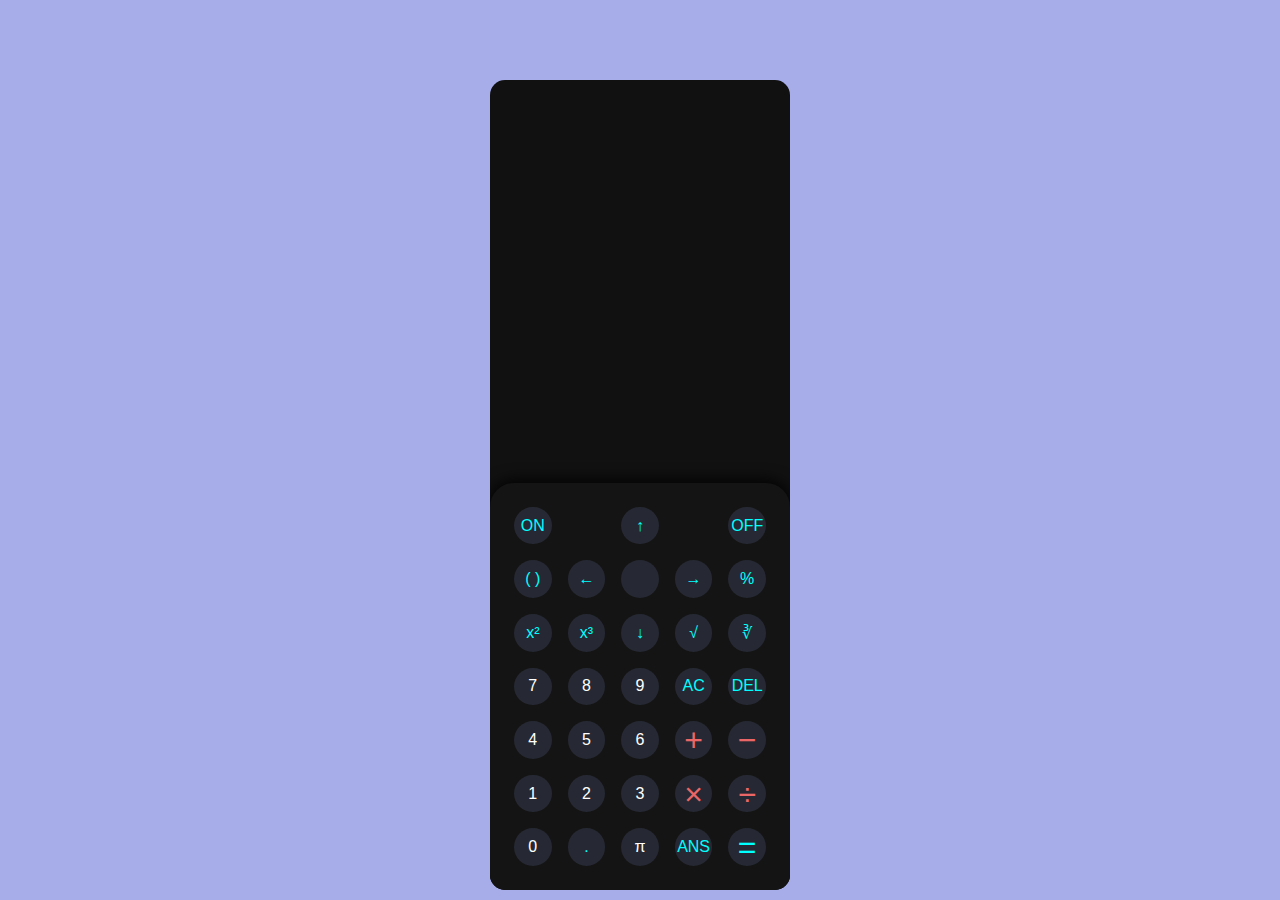
==== Day-3/index.html @ 2d86eda3 "removed files and Added already existing files" ====
<!DOCTYPE html>
<html lang="en">
<head>
    <meta charset="UTF-8">
    <meta name="viewport" content="width=device-width, initial-scale=1.0">
    <title>Basic Calculator</title>
    <link rel="stylesheet" href="style.css">
    <script src="Script.js" defer></script>
</head>
<body>

<div class="app">
    <div class="calculator">
        <div class="display">
            <div class="content">
                <div class="input"></div>
                <div class="output"></div>
            </div>
        </div>
        <div class="keys">
            <div data-key="On" class="key action">
                <span>ON</span>
            </div>
            <div data-key="clear" class="key action" style="visibility: collapse;">
                <span></span>
            </div>
            <div data-key="up" class="key action">
                <span>&uarr;</span>
            </div>
            <div data-key="clear" class="key action" style="visibility: collapse;">
                <span>AC</span>
            </div>
            <div data-key="off" class="key action">
                <span>OFF</span>
            </div>
            <div data-key="brackets" class="key action">
                <span>( )</span>
            </div>
            <div data-key="left" class="key action">
                <span>&larr;</span>
            </div>
            <div data-key="clear" class="key action">
                <span></span>
            </div>
            <div data-key="right" class="key action">
                <span>&rarr;</span>
            </div>
            <div data-key="%" class="key action">
                <span>&percnt;</span>
            </div>
            <div data-key="squared" class="key action">
                <span>x&sup2;</span>
            </div>
            <div data-key="cubed" class="key action">
                <span>x&sup3;</span>
            </div>
            <div data-key="down" class="key action">
                <span>&darr;</span>
            </div>
            <div data-key="square-root" class="key action">
                <span>&radic;</span>
            </div>
            <div data-key="cube-root" class="key action">
                <span>&#8731</span>
            </div>
            <div data-key="7" class="key">
                <span>7</span>
            </div>
            <div data-key="8" class="key">
                <span>8</span>
            </div>
            <div data-key="9" class="key">
                <span>9</span>
            </div>
            <div data-key="clear" class="key action">
                <span>AC</span>
            </div>
            <div data-key="backsapce" class="key action">
                <span>DEL</span>
            </div>
            <div data-key="4" class="key">
                <span>4</span>
            </div>
            <div data-key="5" class="key">
                <span>5</span>
            </div>
            <div data-key="6" class="key">
                <span>6</span>
            </div>
            <div data-key="+" class="key operator">
                <span>&plus;</span>
            </div>
            <div data-key="-" class="key operator">
                <span>&minus;</span>
            </div>
            <div data-key="1" class="key">
                <span>1</span>
            </div>
            <div data-key="2" class="key">
                <span>2</span>
            </div>
            <div data-key="3" class="key">
                <span>3</span>
            </div>
            <div data-key="*" class="key operator">
                <span>&times;</span>
            </div>
            <div data-key="/" class="key operator">
                <span>&divide;</span>
            </div>
            <div data-key="0" class="key">
                <span>0</span>
            </div>
            <div data-key="." class="key action">
                <span>.</span>
            </div>
            <div data-key="pi" class="key">
                <span>&pi;</span>
            </div>
            <div data-key="answer" class="key action">
                <span>ANS</span>
            </div>
            <div data-key="equal" class="key action" style="font-size: 2rem;">
                <span>&equals;</span>
            </div>






        </div>
    </div>




</div>


</body>
</html>
---- Day-3/style.css ----
/*---STYLING-----*/


*{
    margin: 0;
    padding: 0;
    font-family: sans-serif, "poppings";
    font-weight: 200px;
}
body{
    background: #a6ade9;
}
.app{
    display: flex;
    justify-content: center;
    align-items: center;
    height: 100vh;
}
.calculator{
display: flex;
flex-direction: column;
overflow: hidden;
width: 300px;
height: 90vh;
background: #111111;
border-radius: 15px;
margin: 100px auto 30px;

}
.display{
    min-height: 80px;
    padding:1.5rem ;
    border-radius: 10px;
   display: flex;
   justify-content: flex-end;
   align-items: flex-end;
   color: #fff;
   text-align: right;
   flex: 1 1 0%;
}
.display .input{
    font-size: 1.25rem;
    margin-bottom: 1rem;
}
.display .output{
    font-size: 2rem;
    font-weight: 500;
    width: 100%;
    max-width: 100%;
    overflow: auto;
}
.display .operator span{
    color: #EB6666;
}
.keys{
    background-color:#141414 ;
    padding: 1.5rem;
    border-radius: 1.5rem 1.5rem 0 0;
    display: grid;
    grid-gap: 1rem;
    grid-template-columns: repeat(5,1fr);
    grid-template-rows: repeat(4,1fr);
    box-shadow: 0px -2px 16px rgb(0, 0, 0.5);
}
.keys .key{
    position: relative;
    cursor: pointer;
    height: 0;
    padding-top: 100%;
    background-color: #262933;
    border-radius: 2rem;
    transition: 0.2s;
    user-select: none;
}
.operator{
color: #EB6666;
}
.key.operator{
    font-size: 2rem;
}
.keys .key span{
    position: absolute;
    top: 50%;
    left: 50%;
    transform: translate(-50%, -50%);
    color: #fff;
}
.keys .key:hover{
    box-shadow: inset 0px 0px 8px #111111;
}
.keys .key.action span{
 color: aqua;   
}
.keys .key.operator span{
color: #EB6666;
}
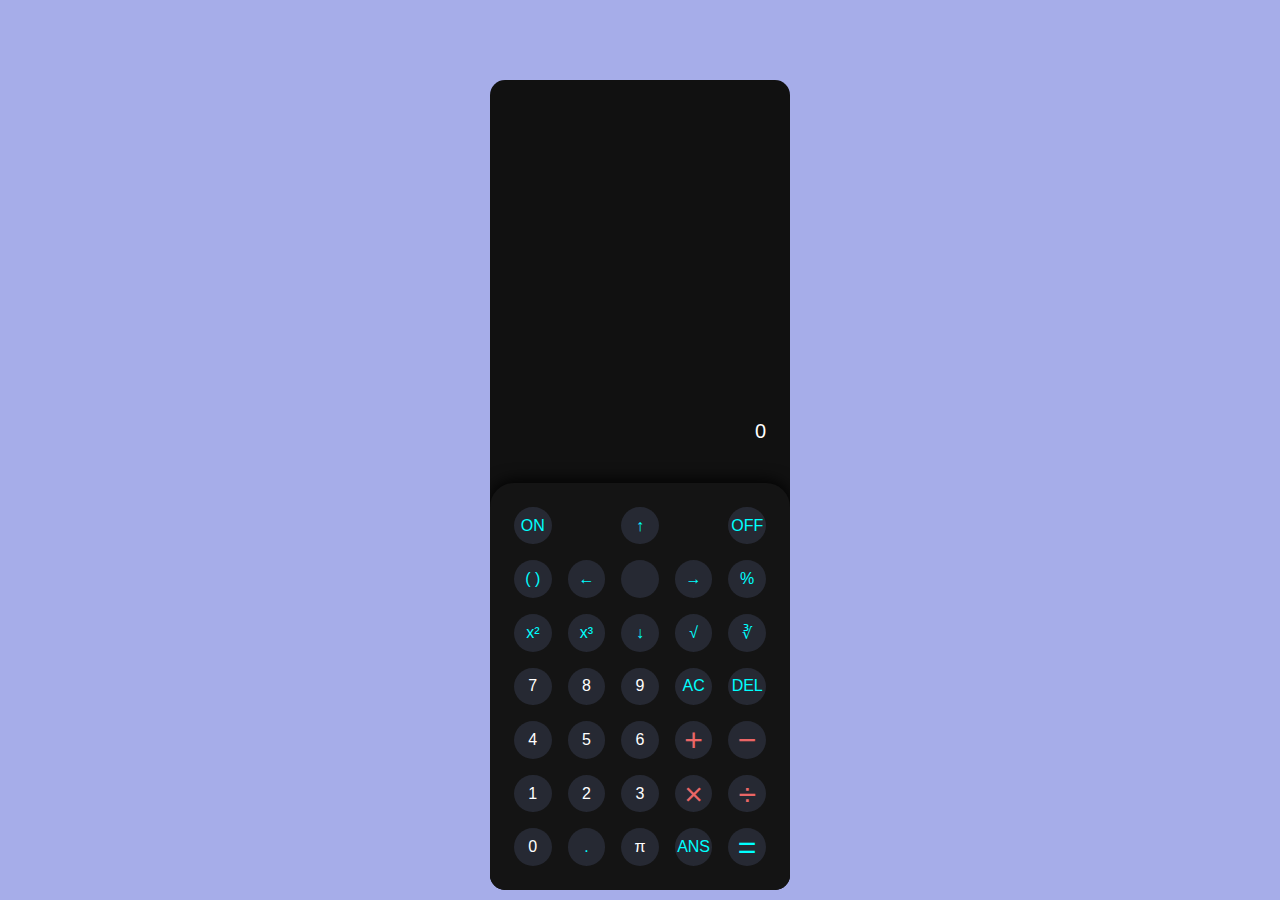
==== commit 3d5ddb63: "fixed the backspace issue" ====
--- a/Day-3/index.html
+++ b/Day-3/index.html
@@ -75,7 +75,7 @@
             <div data-key="clear" class="key action">
                 <span>AC</span>
             </div>
-            <div data-key="backsapce" class="key action">
+            <div data-key="backspace" class="key action">
                 <span>DEL</span>
             </div>
             <div data-key="4" class="key">
